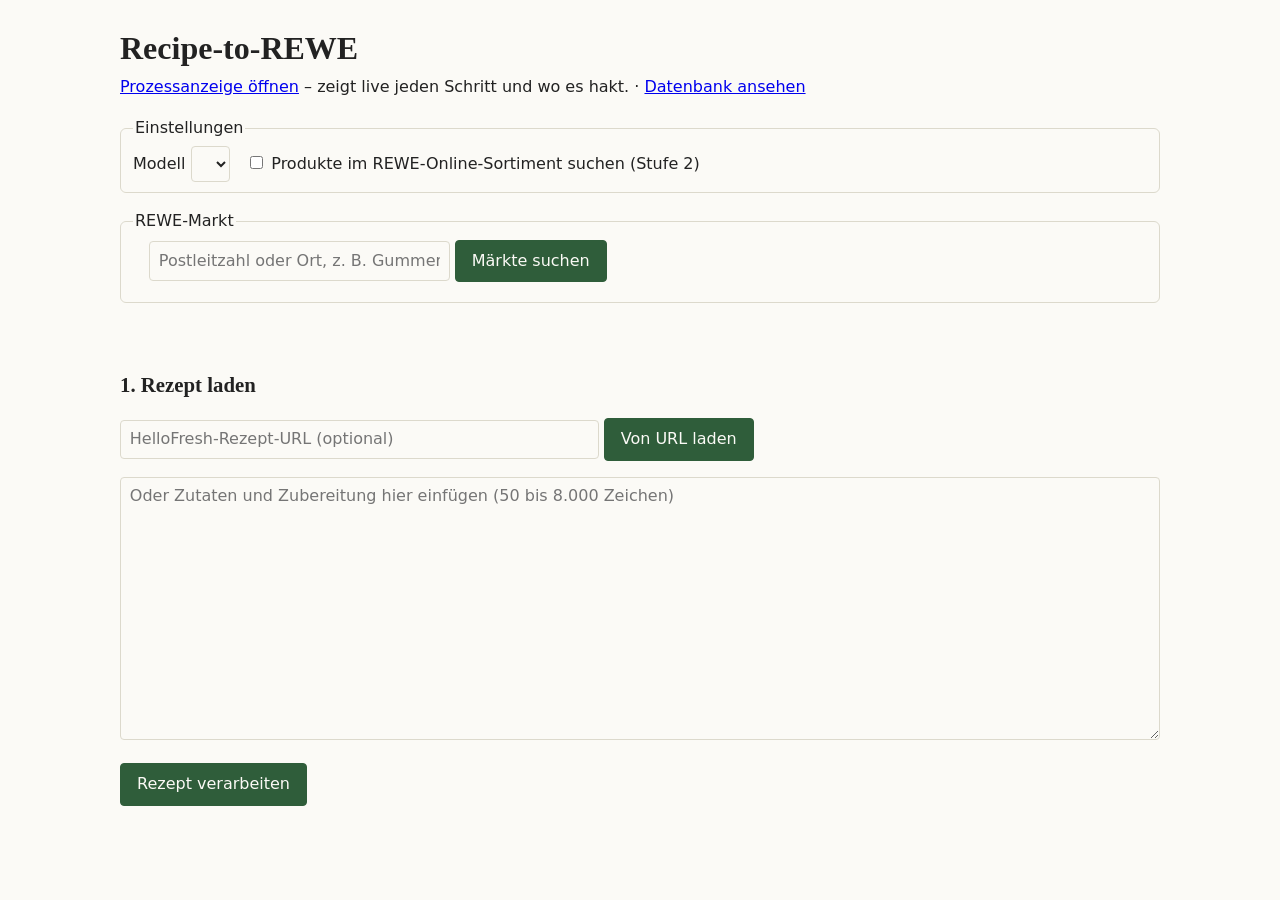
==== static/index.html @ 81242719 "Erster Stand von Recipe-to-REWE Lokales Programm: Rezept auslesen, Zutaten über Wortdatenbank und Pr" ====
<!doctype html>
<html lang="de"><head><meta charset="utf-8"><meta name="viewport" content="width=device-width,initial-scale=1">
<title>Recipe-to-REWE</title>
<link rel="icon" href="data:image/svg+xml,%3Csvg xmlns='http://www.w3.org/2000/svg' viewBox='0 0 100 100'%3E%3Ctext y='.9em' font-size='90'%3E%F0%9F%8D%B3%3C/text%3E%3C/svg%3E">
<link rel="stylesheet" href="/static/index.css"></head><body>
<h1 class="noprint">Recipe-to-REWE</h1>
<p class="noprint" style="margin-top:-.4rem"><a href="/status" target="_blank" rel="noopener">Prozessanzeige öffnen</a> – zeigt live jeden Schritt und wo es hakt. · <a href="/datenbank" target="_blank" rel="noopener">Datenbank ansehen</a></p>
<fieldset class="noprint"><legend>Einstellungen</legend>
 <label>Modell <select id="modell"></select></label>
 <label><input type="checkbox" id="s2"> Produkte im REWE-Online-Sortiment suchen (Stufe 2)</label>
 <small id="cr" style="color:var(--mu)"></small>
</fieldset>
<fieldset class="noprint"><legend>REWE-Markt</legend>
 <div id="mk-cur"></div>
 <div id="mk-find"><input id="plz" size="30" placeholder="Postleitzahl oder Ort, z. B. Gummersbach"> <button id="mk-go">Märkte suchen</button></div>
 <input id="mk-man" size="44" placeholder="Marktname und Straße (Freitext)" hidden>
 <div id="mk-list" style="width:100%"></div>
</fieldset>
<p id="msg" class="noprint" role="status"></p>
<section class="noprint"><h2>1. Rezept laden</h2>
 <p><input id="url" type="url" size="52" placeholder="HelloFresh-Rezept-URL (optional)"> <button id="ul">Von URL laden</button></p>
 <textarea id="txt" rows="10" placeholder="Oder Zutaten und Zubereitung hier einfügen (50 bis 8.000 Zeichen)"></textarea>
 <p><button id="go">Rezept verarbeiten</button></p></section>
<section id="prep" class="noprint" hidden><h2>2. Prüfen und markieren</h2>
 <p class="lb">Zutaten ohne passendes Produkt werden automatisch zum Ersatz vorgeschlagen (Gewürzmischungen mit einer Mischung aus Einzelgewürzen). Du kannst das hier ändern.</p>
 <div id="zt"></div>
 <h3>Zubereitung (ein Schritt pro Zeile)</h3><textarea id="schr" rows="8"></textarea>
 <p><button id="mk">Rezept erstellen</button></p></section>
<section id="res" hidden></section>
<script src="/static/index.js"></script>
<script src="/static/live.js"></script></body></html>
---- static/index.css ----
:root{--bg:#fbfaf6;--fg:#222;--mu:#6b6b63;--ln:#dcd9cc;--ac:#2f5d3a;--wa:#a35b00;--ok:#2f5d3a}
@media(prefers-color-scheme:dark){:root{--bg:#161814;--fg:#ececE4;--mu:#a3a398;--ln:#34362e;--ac:#8fc39b;--wa:#e0a458;--ok:#8fc39b}}
body{font:16px/1.55 system-ui,sans-serif;background:var(--bg);color:var(--fg);max-width:1040px;margin:0 auto;padding:1rem 1rem 4rem}
h1,h2{font-family:Georgia,serif;font-weight:700}h1{font-size:2rem;margin:.5rem 0}h2{font-size:1.3rem;margin-top:1.6rem}
fieldset{border:1px solid var(--ln);border-radius:6px;display:flex;flex-wrap:wrap;gap:.6rem 1rem;align-items:center;margin:0 0 1rem}
input,select,textarea,button{font:inherit;color:inherit;background:transparent;border:1px solid var(--ln);border-radius:4px;padding:.4rem .55rem}
textarea{width:100%;box-sizing:border-box}button{background:var(--ac);color:var(--bg);border-color:var(--ac);cursor:pointer;padding:.5rem 1rem}
button:disabled{opacity:.5;cursor:wait}button:focus-visible,input:focus-visible,select:focus-visible,textarea:focus-visible,summary:focus-visible{outline:3px solid var(--wa);outline-offset:1px}
#msg{min-height:1.5rem;color:var(--mu)}#msg.warn{color:var(--wa);font-weight:600}
.zr{border:1px solid var(--ln);border-radius:6px;padding:.8rem;margin:0 0 .8rem;display:grid;grid-template-columns:minmax(0,1fr) minmax(0,1fr);gap:.7rem 1.2rem}
@media(max-width:720px){.zr{grid-template-columns:minmax(0,1fr)}}
.lb{display:block;font-size:.85rem;color:var(--mu)}.lb textarea,.lb input{display:block;margin-top:.15rem;width:100%;box-sizing:border-box;font-size:1rem;color:var(--fg)}
.zr textarea{resize:vertical;min-height:2.8rem;overflow:hidden;line-height:1.4}.nf{display:block;margin-top:.45rem}
.prod{display:flex;gap:.8rem;align-items:flex-start}.prod b{overflow-wrap:anywhere}
.prod img,.cand img,.rimg{object-fit:contain;background:#fff;border:1px solid var(--ln);border-radius:4px;flex:none}
.prod img{width:84px;height:84px}.cand img{width:52px;height:52px}.rimg{width:52px;height:52px;margin:0}
.cand{display:flex;gap:.6rem;align-items:center;padding:.3rem 0;cursor:pointer}.cand span{overflow-wrap:anywhere}
details{margin-top:.5rem}summary{cursor:pointer;color:var(--mu);font-size:.9rem}.badge{color:var(--wa);font-weight:600}
table{width:100%;border-collapse:collapse}td,th{border-bottom:1px solid var(--ln);padding:.45rem;text-align:left;vertical-align:top;overflow-wrap:anywhere}
.s-ok{color:var(--ok)}.s-wa{color:var(--wa);font-weight:600}.hint{margin:.1rem 0 .4rem 1.2rem;color:var(--wa)}
.fest{color:var(--mu);font-size:.9rem;margin-top:1.2rem}[hidden]{display:none!important}.mk{display:flex;gap:.6rem;padding:.45rem 0;border-bottom:1px solid var(--ln);cursor:pointer}
.rez{border:1px solid var(--ln);border-radius:8px;padding:1.2rem 1.4rem}.rez h2{margin:0 0 .2rem;font-size:1.6rem}.meta{color:var(--mu);margin:.2rem 0 1rem}
.rg{display:grid;grid-template-columns:minmax(0,5fr) minmax(0,6fr);gap:1.2rem 2.2rem;align-items:start}@media(max-width:820px){.rg{grid-template-columns:minmax(0,1fr)}}
.rez h3{font-family:Georgia,serif;border-bottom:2px solid var(--ac);padding-bottom:.2rem;margin:.2rem 0 .6rem}
.zl{list-style:none;margin:0;padding:0}.zl li{display:grid;grid-template-columns:5.5rem minmax(0,1fr) auto;gap:.7rem;padding:.55rem 0;border-bottom:1px solid var(--ln);align-items:start}
.mg{font-weight:700;font-variant-numeric:tabular-nums}.nm{overflow-wrap:anywhere}
.tag{display:inline-block;font-size:.72rem;font-weight:600;border:1px solid currentColor;border-radius:999px;padding:0 .5rem;margin-left:.5rem;vertical-align:middle;white-space:nowrap}
.tag.ok{color:var(--ok)}.tag.wa{color:var(--wa)}.tag.mu{color:var(--mu)}
.mix{background:color-mix(in srgb,var(--wa) 12%,transparent);border-radius:4px;padding:.3rem .5rem;margin:.25rem 0}
.st{margin:0;padding-left:1.3rem}.st li{margin:0 0 .85rem;padding-left:.3rem}.open{border:1px solid var(--wa);border-radius:6px;padding:.5rem .9rem;margin-top:1.2rem}.open ul{margin:.3rem 0 0}
@media print{.rez{border:0;padding:0}.rg{grid-template-columns:minmax(0,1fr)}.tag{border-color:#000;color:#000!important}.open{border-color:#000}.noprint{display:none!important}body{background:#fff;color:#000;font-size:11pt}.s-ok,.s-wa{color:#000}}

.badge.mem{background:#e8f1e6;color:#2d5a27;border-radius:4px;padding:1px 6px;font-size:.8rem}
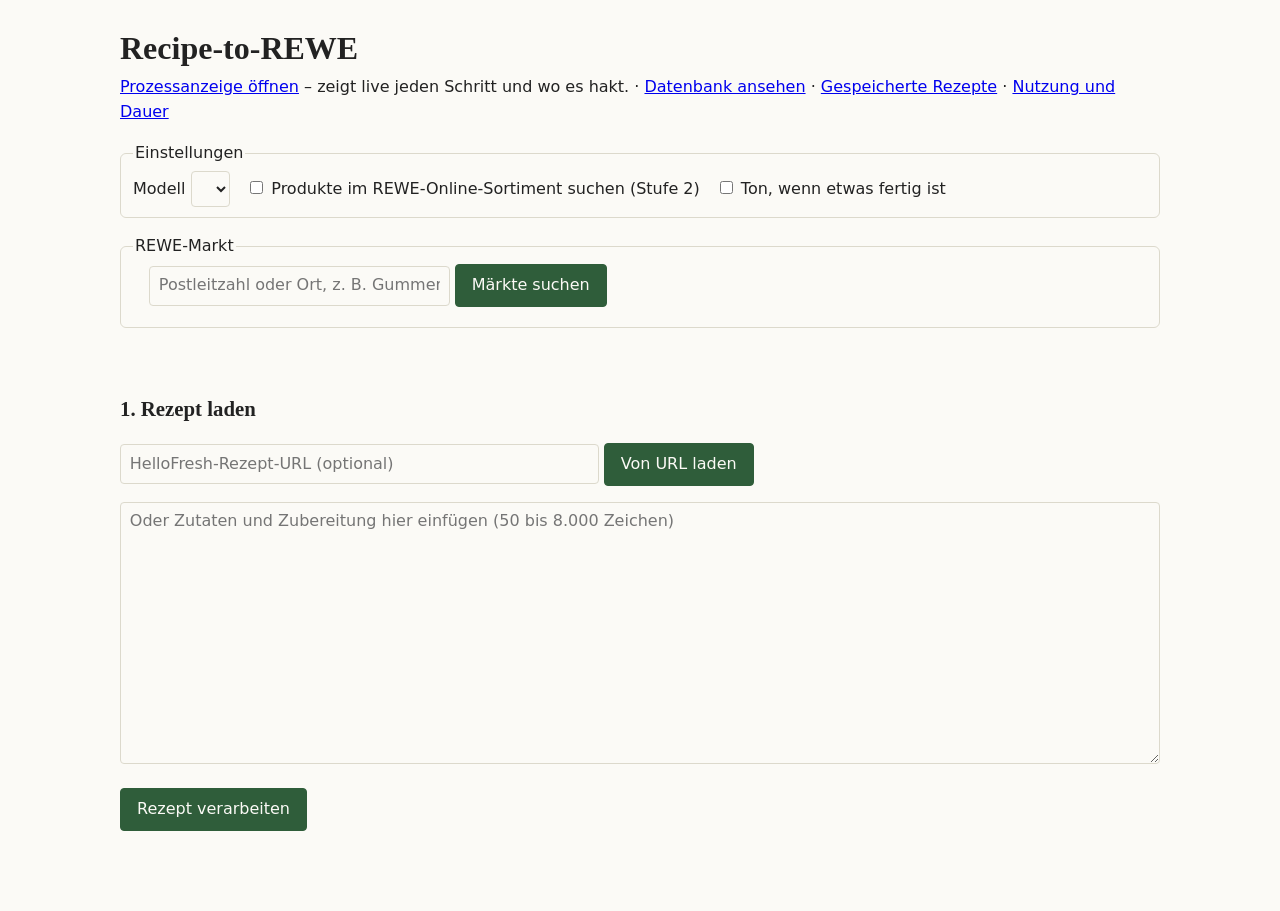
==== commit 0c3bae38: "Metadaten, Rezeptdatenbank, Nutzungsseite, Restzeit und Benachrichtigungen - metadaten.db: Kennzahle" ====
--- a/static/index.html
+++ b/static/index.html
@@ -4,10 +4,11 @@
 <link rel="icon" href="data:image/svg+xml,%3Csvg xmlns='http://www.w3.org/2000/svg' viewBox='0 0 100 100'%3E%3Ctext y='.9em' font-size='90'%3E%F0%9F%8D%B3%3C/text%3E%3C/svg%3E">
 <link rel="stylesheet" href="/static/index.css"></head><body>
 <h1 class="noprint">Recipe-to-REWE</h1>
-<p class="noprint" style="margin-top:-.4rem"><a href="/status" target="_blank" rel="noopener">Prozessanzeige öffnen</a> – zeigt live jeden Schritt und wo es hakt. · <a href="/datenbank" target="_blank" rel="noopener">Datenbank ansehen</a></p>
+<p class="noprint" style="margin-top:-.4rem"><a href="/status" target="_blank" rel="noopener">Prozessanzeige öffnen</a> – zeigt live jeden Schritt und wo es hakt. · <a href="/datenbank" target="_blank" rel="noopener">Datenbank ansehen</a> · <a href="/rezepte" target="_blank" rel="noopener">Gespeicherte Rezepte</a> · <a href="/metadaten" target="_blank" rel="noopener">Nutzung und Dauer</a></p>
 <fieldset class="noprint"><legend>Einstellungen</legend>
  <label>Modell <select id="modell"></select></label>
  <label><input type="checkbox" id="s2"> Produkte im REWE-Online-Sortiment suchen (Stufe 2)</label>
+ <label><input type="checkbox" id="ton"> Ton, wenn etwas fertig ist</label>
  <small id="cr" style="color:var(--mu)"></small>
 </fieldset>
 <fieldset class="noprint"><legend>REWE-Markt</legend>
@@ -17,6 +18,9 @@
  <div id="mk-list" style="width:100%"></div>
 </fieldset>
 <p id="msg" class="noprint" role="status"></p>
+<div id="eta" class="noprint" role="timer" aria-live="off" hidden><div class="et-k"><b class="et-was"></b><span class="et-s"></span></div>
+ <div class="et-z"></div><div class="et-bar" aria-hidden="true"><i></i></div><small class="et-b"></small></div>
+<div id="toast" class="noprint" role="status" aria-live="polite" hidden></div>
 <section class="noprint"><h2>1. Rezept laden</h2>
  <p><input id="url" type="url" size="52" placeholder="HelloFresh-Rezept-URL (optional)"> <button id="ul">Von URL laden</button></p>
  <textarea id="txt" rows="10" placeholder="Oder Zutaten und Zubereitung hier einfügen (50 bis 8.000 Zeichen)"></textarea>
--- a/static/index.css
+++ b/static/index.css
@@ -31,3 +31,13 @@
 @media print{.rez{border:0;padding:0}.rg{grid-template-columns:minmax(0,1fr)}.tag{border-color:#000;color:#000!important}.open{border-color:#000}.noprint{display:none!important}body{background:#fff;color:#000;font-size:11pt}.s-ok,.s-wa{color:#000}}
 
 .badge.mem{background:#e8f1e6;color:#2d5a27;border-radius:4px;padding:1px 6px;font-size:.8rem}
+#eta,#toast{position:fixed;right:1rem;bottom:1rem;z-index:10;width:min(21rem,calc(100vw - 2rem));box-sizing:border-box;background:var(--bg);color:var(--fg);
+ border:1px solid var(--ln);border-radius:10px;padding:.8rem 1rem;box-shadow:0 6px 24px rgba(0,0,0,.18)}
+#eta .et-k{display:flex;justify-content:space-between;gap:.6rem;font-size:.9rem}#eta .et-s{color:var(--mu);font-size:.82rem;text-align:right}
+#eta .et-z{font-size:1.6rem;font-weight:650;font-variant-numeric:tabular-nums;margin:.15rem 0 .4rem}#eta .et-z.lang{font-size:1rem;font-weight:600;color:var(--wa)}
+#eta .et-bar{height:6px;border-radius:3px;background:var(--ln);overflow:hidden}#eta .et-bar i{display:block;height:100%;width:0;background:var(--ac);border-radius:3px;transition:width .9s linear}
+#eta .et-b{display:block;color:var(--mu);margin-top:.4rem;font-size:.78rem}
+#toast{display:flex;gap:.7rem;align-items:flex-start;border-left:4px solid var(--ok);cursor:pointer}#toast.warn{border-left-color:var(--wa)}
+#toast .tt{flex:1}#toast b{display:block}#toast small{color:var(--mu)}#toast button{background:transparent;color:var(--mu);border:0;padding:0 .2rem;font-size:1.2rem;line-height:1;cursor:pointer}
+@media(prefers-reduced-motion:reduce){#eta .et-bar i{transition:none}}
+input,select{max-width:100%;box-sizing:border-box}
